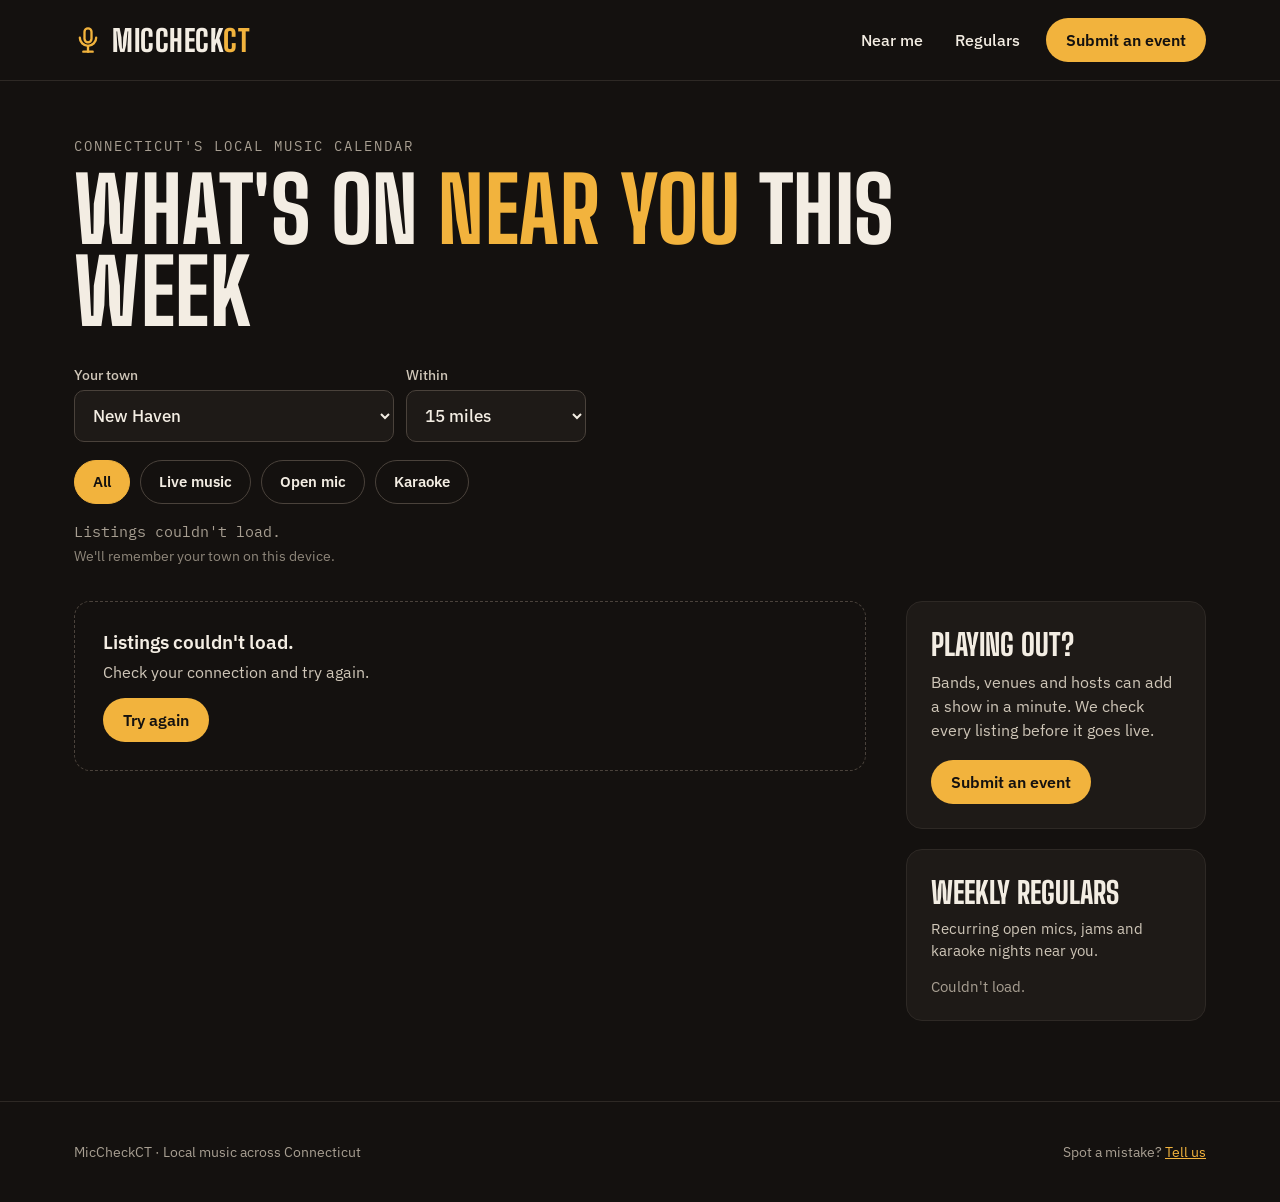
==== site/index.html @ 1b4c9feb "Build homepage from the approved design, reading live listings Town-first layout with distance, type" ====
<!doctype html>
<html lang="en">
<head>
<meta charset="utf-8">
<meta name="viewport" content="width=device-width, initial-scale=1">
<title>MicCheckCT: live music, open mics and karaoke near you</title>
<meta name="description" content="Connecticut's local music calendar. Live music, open mics and karaoke near your town this week.">
<meta name="theme-color" content="#14110F">
<link rel="icon" href="data:image/svg+xml,%3Csvg xmlns='http://www.w3.org/2000/svg' viewBox='0 0 24 24' fill='none' stroke='%23F2B33D' stroke-width='2' stroke-linecap='round' stroke-linejoin='round'%3E%3Crect x='9' y='2' width='6' height='12' rx='3'/%3E%3Cpath d='M5 10a7 7 0 0 0 14 0'/%3E%3Cpath d='M12 17v5'/%3E%3Cpath d='M8 22h8'/%3E%3C/svg%3E">
<link rel="preconnect" href="https://fonts.googleapis.com">
<link rel="preconnect" href="https://fonts.gstatic.com" crossorigin>
<link href="https://fonts.googleapis.com/css2?family=Big+Shoulders+Display:wght@700;800&family=IBM+Plex+Mono:wght@500&family=IBM+Plex+Sans:wght@400;500;600&display=swap" rel="stylesheet">
<link rel="stylesheet" href="styles.css">
</head>
<body>

<header class="site-header">
  <div class="wrap header-inner">
    <a href="#top" class="logo">
      <svg width="28" height="28" viewBox="0 0 24 24" fill="none" stroke="currentColor" stroke-width="2" stroke-linecap="round" stroke-linejoin="round" aria-hidden="true"><rect x="9" y="2" width="6" height="12" rx="3"></rect><path d="M5 10a7 7 0 0 0 14 0"></path><path d="M12 17v5"></path><path d="M8 22h8"></path></svg>
      <span class="logo-text">MicCheck<span class="accent">CT</span></span>
    </a>
    <nav aria-label="Main" class="nav">
      <a href="#results" class="nav-link">Near me</a>
      <a href="#regulars" class="nav-link">Regulars</a>
      <a href="#submit" class="button">Submit an event</a>
    </nav>
  </div>
</header>

<section id="top" class="wrap hero">
  <p class="eyebrow">Connecticut's local music calendar</p>
  <h1>What's on <span class="accent">near you</span> this week</h1>

  <div class="pickers">
    <div class="field field-town">
      <label for="town">Your town</label>
      <select id="town"></select>
    </div>
    <div class="field field-radius">
      <label for="radius">Within</label>
      <select id="radius">
        <option value="5">5 miles</option>
        <option value="10">10 miles</option>
        <option value="15">15 miles</option>
        <option value="25">25 miles</option>
        <option value="50">50 miles</option>
      </select>
    </div>
  </div>

  <div role="group" aria-label="Filter by type" class="pills" id="pills"></div>
  <p class="summary" id="summary" aria-live="polite">Loading listings…</p>
  <p class="remember">We'll remember your town on this device.</p>
</section>

<div id="results" class="wrap results">
  <main class="listings">
    <div id="groups"></div>
    <div id="status"></div>
    <button type="button" id="more" class="more" hidden>Show next week</button>
  </main>

  <aside class="side">
    <section id="submit" class="panel">
      <h2>Playing out?</h2>
      <p>Bands, venues and hosts can add a show in a minute. We check every listing before it goes live.</p>
      <button type="button" class="button" id="submit-button" aria-describedby="submit-note">Submit an event</button>
      <p class="panel-note" id="submit-note" hidden>Online submissions are coming soon.</p>
    </section>

    <section id="regulars" class="panel">
      <h2>Weekly regulars</h2>
      <p>Recurring open mics, jams and karaoke nights near you.</p>
      <ul class="regulars" id="regulars-list"></ul>
    </section>
  </aside>
</div>

<footer class="site-footer">
  <div class="wrap footer-inner">
    <span>MicCheckCT · Local music across Connecticut</span>
    <span>Spot a mistake? <a href="#submit">Tell us</a></span>
  </div>
</footer>

<script src="config.js"></script>
<script src="app.js"></script>
</body>
</html>
---- site/styles.css ----
/* MicCheckCT: "venue marquee" look. Change branding here, in one place. */
:root {
  --bg: #14110F;
  --panel: #1E1A17;
  --border: #2E2925;
  --border-strong: #4A423B;
  --text: #F3EDE3;
  --text-2: #CFC6B8;
  --text-3: #A89F92;
  --text-4: #8F877B;
  --accent: #F2B33D;
  --accent-hover: #FFD27A;
  --tag-karaoke: #3A332D;

  --font-display: "Big Shoulders Display", "Arial Narrow", sans-serif;
  --font-body: "IBM Plex Sans", system-ui, sans-serif;
  --font-mono: "IBM Plex Mono", ui-monospace, monospace;

  --gutter: 24px;
  --touch: 44px;
}

* { box-sizing: border-box; }

body {
  margin: 0;
  background: var(--bg);
  color: var(--text);
  font-family: var(--font-body);
  font-size: 16px;
  -webkit-text-size-adjust: 100%;
}

a { color: var(--accent); }
a:hover { color: var(--accent-hover); }
:focus-visible { outline: 2px solid var(--accent); outline-offset: 2px; }

.accent { color: var(--accent); }
.wrap { max-width: 1180px; margin: 0 auto; padding-left: var(--gutter); padding-right: var(--gutter); }

/* Buttons: amber pill */
.button {
  display: inline-flex; align-items: center; min-height: var(--touch);
  padding: 0 20px; border: 0; border-radius: 999px;
  background: var(--accent); color: var(--bg);
  font: inherit; font-weight: 600; text-decoration: none; cursor: pointer;
}
.button:hover { background: var(--accent-hover); color: var(--bg); }

/* Header */
.site-header { border-bottom: 1px solid var(--border); }
.header-inner {
  display: flex; flex-wrap: wrap; align-items: center; justify-content: space-between;
  gap: 12px 16px; padding-top: 18px; padding-bottom: 18px;
}
.logo { display: flex; align-items: center; gap: 10px; min-height: var(--touch); color: var(--accent); text-decoration: none; }
.logo:hover { color: var(--accent); }
.logo-text {
  font-family: var(--font-display); font-weight: 800; font-size: 30px;
  letter-spacing: 0.5px; text-transform: uppercase; color: var(--text);
}
.nav { display: flex; flex-wrap: wrap; align-items: center; gap: 4px; }
.nav-link {
  display: inline-flex; align-items: center; min-height: var(--touch);
  padding: 0 14px; color: var(--text); text-decoration: none; font-weight: 500;
}
.nav-link:hover { color: var(--accent); }
.nav .button { margin-left: 8px; }

/* Hero and pickers */
.hero { padding-top: 56px; padding-bottom: 28px; }
.eyebrow {
  margin: 0 0 14px; font-family: var(--font-mono); font-size: 14px;
  letter-spacing: 2px; text-transform: uppercase; color: var(--text-3);
}
h1 {
  margin: 0; max-width: 980px;
  font-family: var(--font-display); font-weight: 800;
  font-size: clamp(44px, 7vw, 92px); line-height: 0.92;
  text-transform: uppercase; letter-spacing: 0.5px;
}
.pickers { margin-top: 32px; display: flex; flex-wrap: wrap; gap: 12px; align-items: flex-end; }
.field { display: flex; flex-direction: column; gap: 6px; }
.field-town { flex: 1 1 240px; max-width: 320px; }
.field-radius { flex: 0 1 180px; }
.field label { font-size: 14px; font-weight: 500; color: var(--text-2); }
.field select {
  height: 52px; padding: 0 14px; border-radius: 10px;
  border: 1px solid var(--border-strong); background: var(--panel); color: var(--text);
  font: inherit; font-size: 17px; font-weight: 500;
}

.pills { margin-top: 18px; display: flex; flex-wrap: wrap; gap: 10px; }
.pill {
  min-height: var(--touch); padding: 0 18px; border-radius: 999px;
  border: 1.5px solid var(--border-strong); background: transparent; color: var(--text);
  font: inherit; font-size: 15px; font-weight: 600; cursor: pointer;
}
.pill:hover { border-color: var(--text-3); }
.pill[aria-pressed="true"] { background: var(--accent); border-color: var(--accent); color: var(--bg); }

.summary { margin: 18px 0 0; font-family: var(--font-mono); font-size: 15px; color: var(--text-3); }
.remember { margin: 6px 0 0; font-size: 14px; color: var(--text-4); }

/* Results: listings plus side panel */
.results {
  padding-top: 8px; padding-bottom: 80px;
  display: flex; flex-wrap: wrap; gap: 40px; align-items: flex-start;
}
.listings { flex: 999 1 560px; min-width: 0; }
.side { flex: 1 1 300px; display: flex; flex-direction: column; gap: 20px; }

.town-group { margin-bottom: 44px; }
.town-head {
  display: flex; align-items: baseline; justify-content: space-between; gap: 4px 14px; flex-wrap: wrap;
  border-bottom: 2px solid var(--accent); padding-bottom: 10px;
}
.town-head h2 {
  margin: 0; font-family: var(--font-display); font-weight: 800; font-size: 44px;
  line-height: 1; text-transform: uppercase; letter-spacing: 0.5px;
}
.town-meta { font-family: var(--font-mono); font-size: 15px; color: var(--text-3); }

.listing {
  display: flex; flex-wrap: wrap; align-items: center; gap: 8px 20px;
  padding: 16px 0; border-bottom: 1px solid var(--border);
}
.listing-when { flex: 0 0 112px; font-family: var(--font-mono); font-size: 15px; line-height: 1.35; }
.listing-time.tba { color: var(--text-3); }
.listing-what { flex: 1 1 260px; min-width: 0; }
.listing-what h3 { margin: 0; font-size: 19px; font-weight: 600; line-height: 1.3; }
.listing-what h3 a { color: inherit; text-decoration: none; }
.listing-what h3 a:hover { color: var(--accent); text-decoration: underline; }
.listing-where { margin: 3px 0 0; font-size: 15px; color: var(--text-2); }
.listing-note { color: var(--text-3); }
.dot { color: var(--text-4); }

.tag {
  font-size: 13px; font-weight: 600; letter-spacing: 0.3px;
  padding: 6px 12px; border-radius: 999px; white-space: nowrap;
}
.tag-live { background: var(--accent); color: var(--bg); }
.tag-open { background: transparent; color: var(--text); border: 1.5px solid var(--text); padding: 4.5px 10.5px; }
.tag-karaoke { background: var(--tag-karaoke); color: var(--text); }

.notice { border: 1px dashed var(--border-strong); border-radius: 16px; padding: 28px; }
.notice-title { margin: 0 0 8px; font-size: 19px; font-weight: 600; }
.notice p:last-child { margin-bottom: 0; }
.notice-text { margin: 0; font-size: 16px; color: var(--text-2); }
.notice .button { margin-top: 16px; }

.more {
  min-height: var(--touch); width: 100%; padding: 0 20px; border-radius: 999px;
  border: 1.5px solid var(--border-strong); background: transparent; color: var(--text);
  font: inherit; font-weight: 600; cursor: pointer;
}
.more:hover { border-color: var(--accent); color: var(--accent); }
.more:disabled { opacity: 0.6; cursor: wait; }

/* Side panels */
.panel { background: var(--panel); border: 1px solid var(--border); border-radius: 16px; padding: 24px; }
.panel h2 {
  margin: 0 0 8px; font-family: var(--font-display); font-weight: 800; font-size: 30px;
  text-transform: uppercase;
}
.panel > p { margin: 0 0 18px; font-size: 16px; line-height: 1.5; color: var(--text-2); }
#regulars > p { font-size: 15px; margin-bottom: 14px; }
.panel-note { margin: 12px 0 0; font-size: 15px; color: var(--text-3); }
.regulars { margin: 0; padding: 0; list-style: none; display: flex; flex-direction: column; gap: 12px; }
.regulars li { display: flex; justify-content: space-between; gap: 12px; font-size: 15px; }
.regulars-when { font-family: var(--font-mono); color: var(--text-3); white-space: nowrap; }
.regulars-empty { color: var(--text-3); }

/* Footer */
.site-footer { border-top: 1px solid var(--border); }
.footer-inner {
  padding-top: 28px; padding-bottom: 28px;
  display: flex; flex-wrap: wrap; gap: 16px; justify-content: space-between;
  align-items: center; font-size: 14px; color: var(--text-3);
}
.footer-inner a { display: inline-block; padding: 13px 0; }

/* Phones */
@media (max-width: 600px) {
  :root { --gutter: 16px; }
  .hero { padding-top: 36px; }
  .nav { margin-left: -14px; }
  .nav .button { margin-left: 4px; }
  .field-town { max-width: none; }
  .town-head h2 { font-size: 36px; }
  .listing { position: relative; }
  .listing-when { flex-basis: 100%; display: flex; gap: 10px; min-height: 30px; align-items: center; padding-right: 120px; }
  .listing .tag { position: absolute; top: 16px; right: 0; }
}
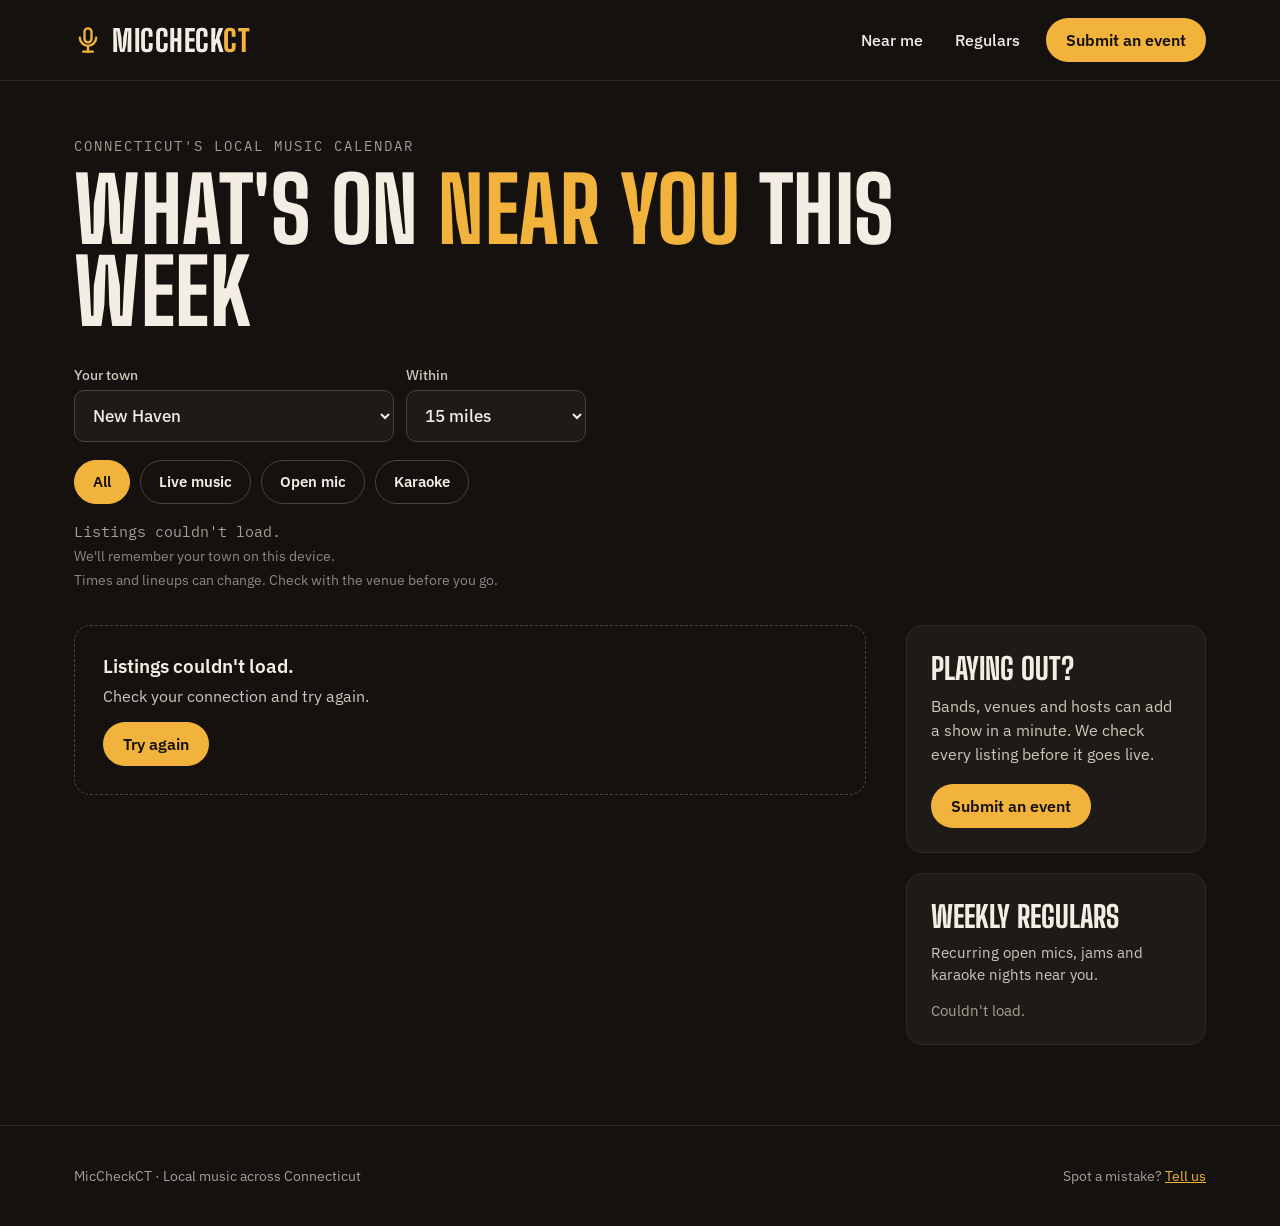
==== commit 41969924: "Add note to check with the venue before going Co-Authored-By: Claude Opus 5.5 <noreply@anthropic.com" ====
--- a/site/index.html
+++ b/site/index.html
@@ -52,6 +52,7 @@
   <div role="group" aria-label="Filter by type" class="pills" id="pills"></div>
   <p class="summary" id="summary" aria-live="polite">Loading listings…</p>
   <p class="remember">We'll remember your town on this device.</p>
+  <p class="remember">Times and lineups can change. Check with the venue before you go.</p>
 </section>
 
 <div id="results" class="wrap results">
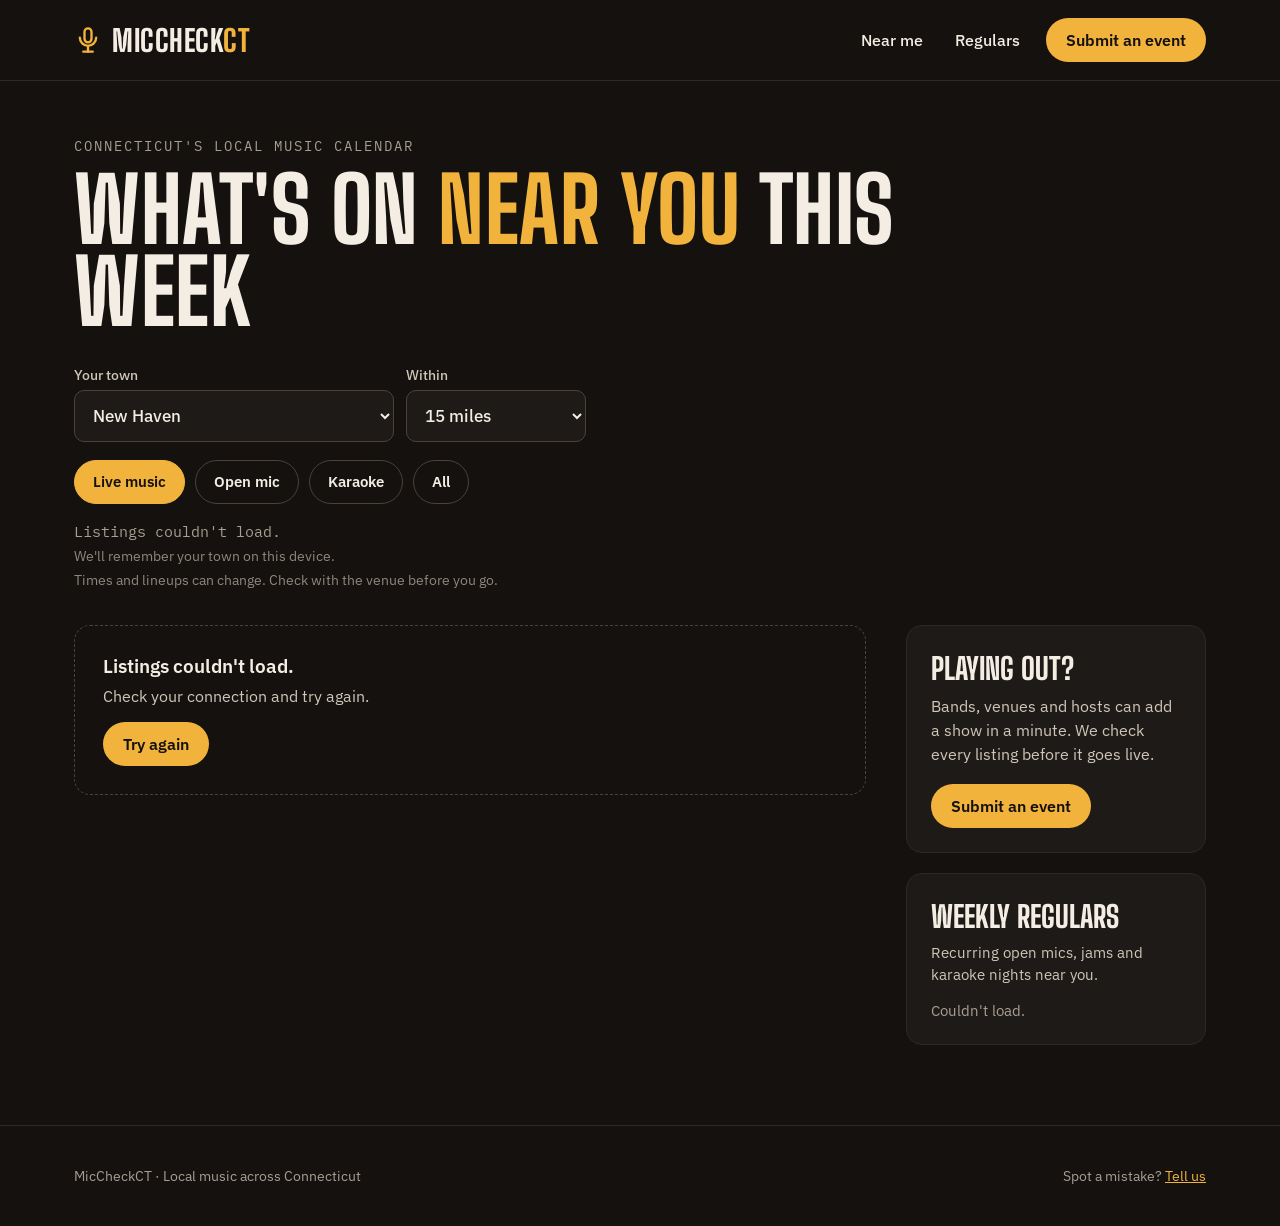
==== commit db411bd1: "Use miccheckct.com as the site's address Co-Authored-By: Claude Opus 5.5 <noreply@anthropic.com>" ====
--- a/site/index.html
+++ b/site/index.html
@@ -6,6 +6,7 @@
 <title>MicCheckCT: live music, open mics and karaoke near you</title>
 <meta name="description" content="Connecticut's local music calendar. Live music, open mics and karaoke near your town this week.">
 <meta name="theme-color" content="#14110F">
+<link rel="canonical" href="https://miccheckct.com/">
 <link rel="icon" href="data:image/svg+xml,%3Csvg xmlns='http://www.w3.org/2000/svg' viewBox='0 0 24 24' fill='none' stroke='%23F2B33D' stroke-width='2' stroke-linecap='round' stroke-linejoin='round'%3E%3Crect x='9' y='2' width='6' height='12' rx='3'/%3E%3Cpath d='M5 10a7 7 0 0 0 14 0'/%3E%3Cpath d='M12 17v5'/%3E%3Cpath d='M8 22h8'/%3E%3C/svg%3E">
 <link rel="preconnect" href="https://fonts.googleapis.com">
 <link rel="preconnect" href="https://fonts.gstatic.com" crossorigin>
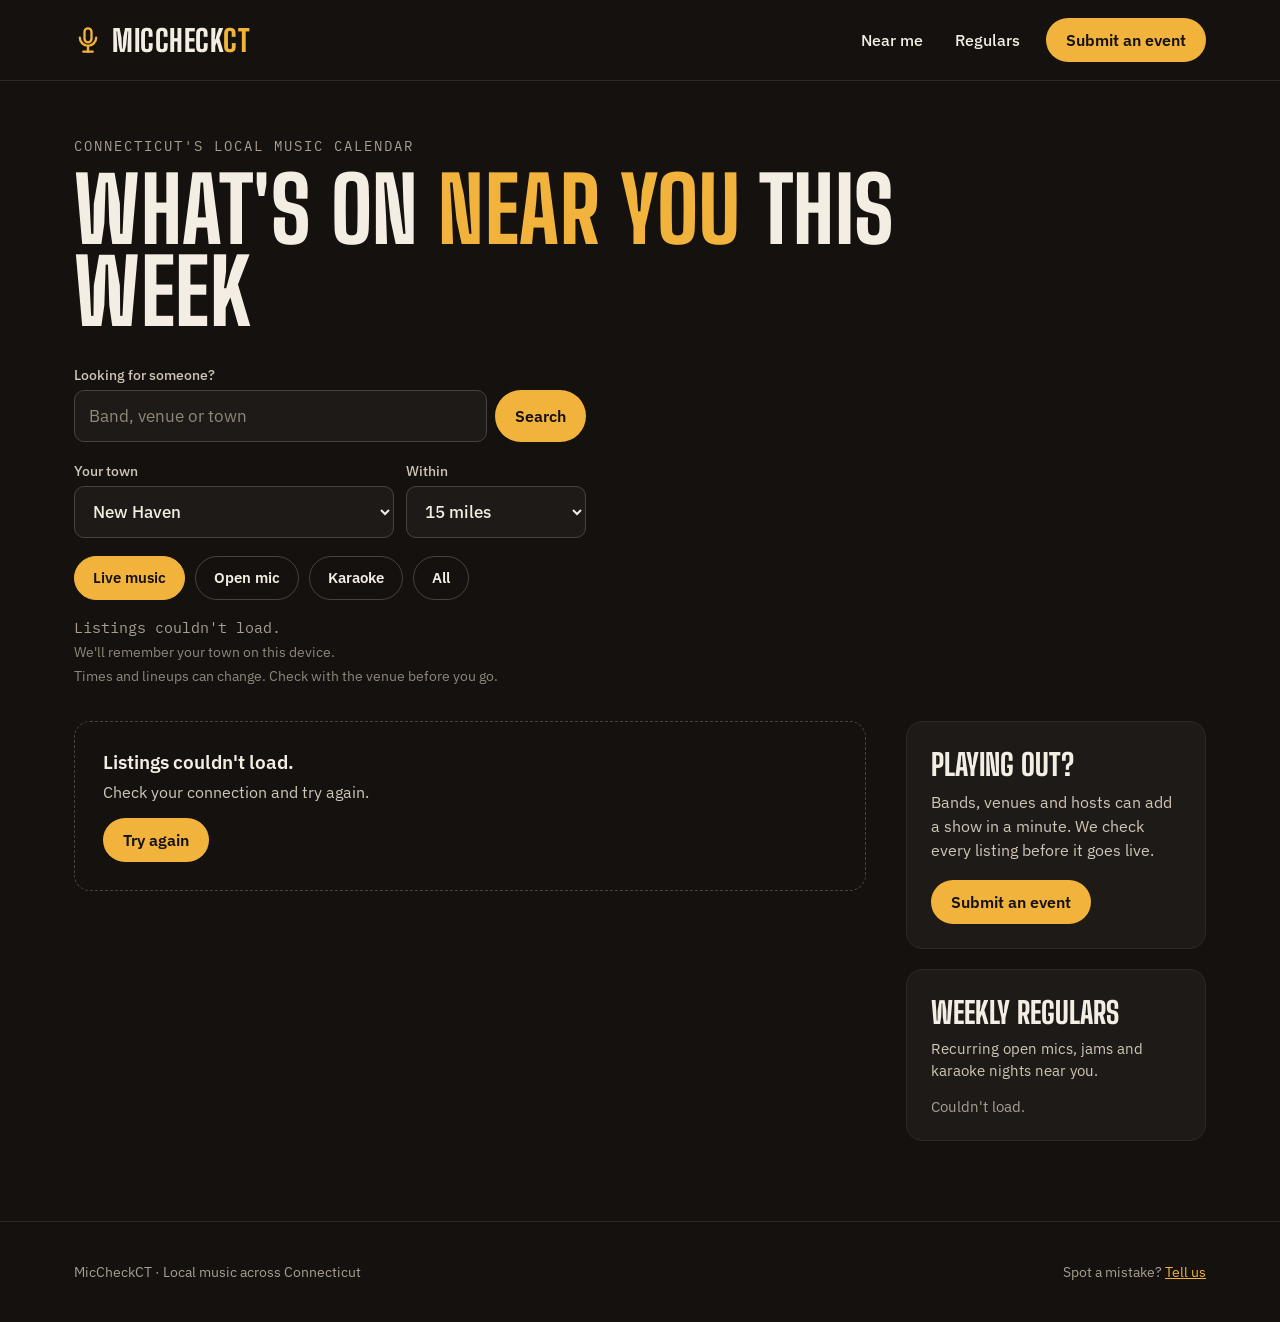
==== commit 1aee9369: "Add search by band, venue or town Searches all of Connecticut for the next 60 days, grouped by date," ====
--- a/site/index.html
+++ b/site/index.html
@@ -33,6 +33,15 @@
   <p class="eyebrow">Connecticut's local music calendar</p>
   <h1>What's on <span class="accent">near you</span> this week</h1>
 
+  <form class="search" id="search" role="search">
+    <label for="q">Looking for someone?</label>
+    <div class="search-row">
+      <input id="q" name="q" type="search" list="q-suggestions" placeholder="Band, venue or town" autocomplete="off" enterkeyhint="search">
+      <button type="submit" class="button">Search</button>
+    </div>
+    <datalist id="q-suggestions"></datalist>
+  </form>
+
   <div class="pickers">
     <div class="field field-town">
       <label for="town">Your town</label>
@@ -52,6 +61,7 @@
 
   <div role="group" aria-label="Filter by type" class="pills" id="pills"></div>
   <p class="summary" id="summary" aria-live="polite">Loading listings…</p>
+  <button type="button" class="link-button" id="clear-search" hidden>Clear search</button>
   <p class="remember">We'll remember your town on this device.</p>
   <p class="remember">Times and lineups can change. Check with the venue before you go.</p>
 </section>
--- a/site/styles.css
+++ b/site/styles.css
@@ -79,7 +79,7 @@
   font-size: clamp(44px, 7vw, 92px); line-height: 0.92;
   text-transform: uppercase; letter-spacing: 0.5px;
 }
-.pickers { margin-top: 32px; display: flex; flex-wrap: wrap; gap: 12px; align-items: flex-end; }
+.pickers { margin-top: 20px; display: flex; flex-wrap: wrap; gap: 12px; align-items: flex-end; }
 .field { display: flex; flex-direction: column; gap: 6px; }
 .field-town { flex: 1 1 240px; max-width: 320px; }
 .field-radius { flex: 0 1 180px; }
@@ -89,6 +89,24 @@
   border: 1px solid var(--border-strong); background: var(--panel); color: var(--text);
   font: inherit; font-size: 17px; font-weight: 500;
 }
+
+.search { margin-top: 32px; max-width: 512px; display: flex; flex-direction: column; gap: 6px; }
+.search label { font-size: 14px; font-weight: 500; color: var(--text-2); }
+.search-row { display: flex; gap: 8px; }
+.search input {
+  flex: 1 1 auto; min-width: 0; height: 52px; padding: 0 14px; border-radius: 10px;
+  border: 1px solid var(--border-strong); background: var(--panel); color: var(--text);
+  font: inherit; font-size: 17px;
+}
+.search input::placeholder { color: var(--text-4); }
+.search .button { min-height: 52px; }
+
+.link-button {
+  min-height: var(--touch); margin-top: 4px; padding: 0; border: 0; background: none;
+  color: var(--accent); font: inherit; font-size: 15px; font-weight: 600;
+  text-decoration: underline; cursor: pointer;
+}
+.link-button:hover { color: var(--accent-hover); }
 
 .pills { margin-top: 18px; display: flex; flex-wrap: wrap; gap: 10px; }
 .pill {
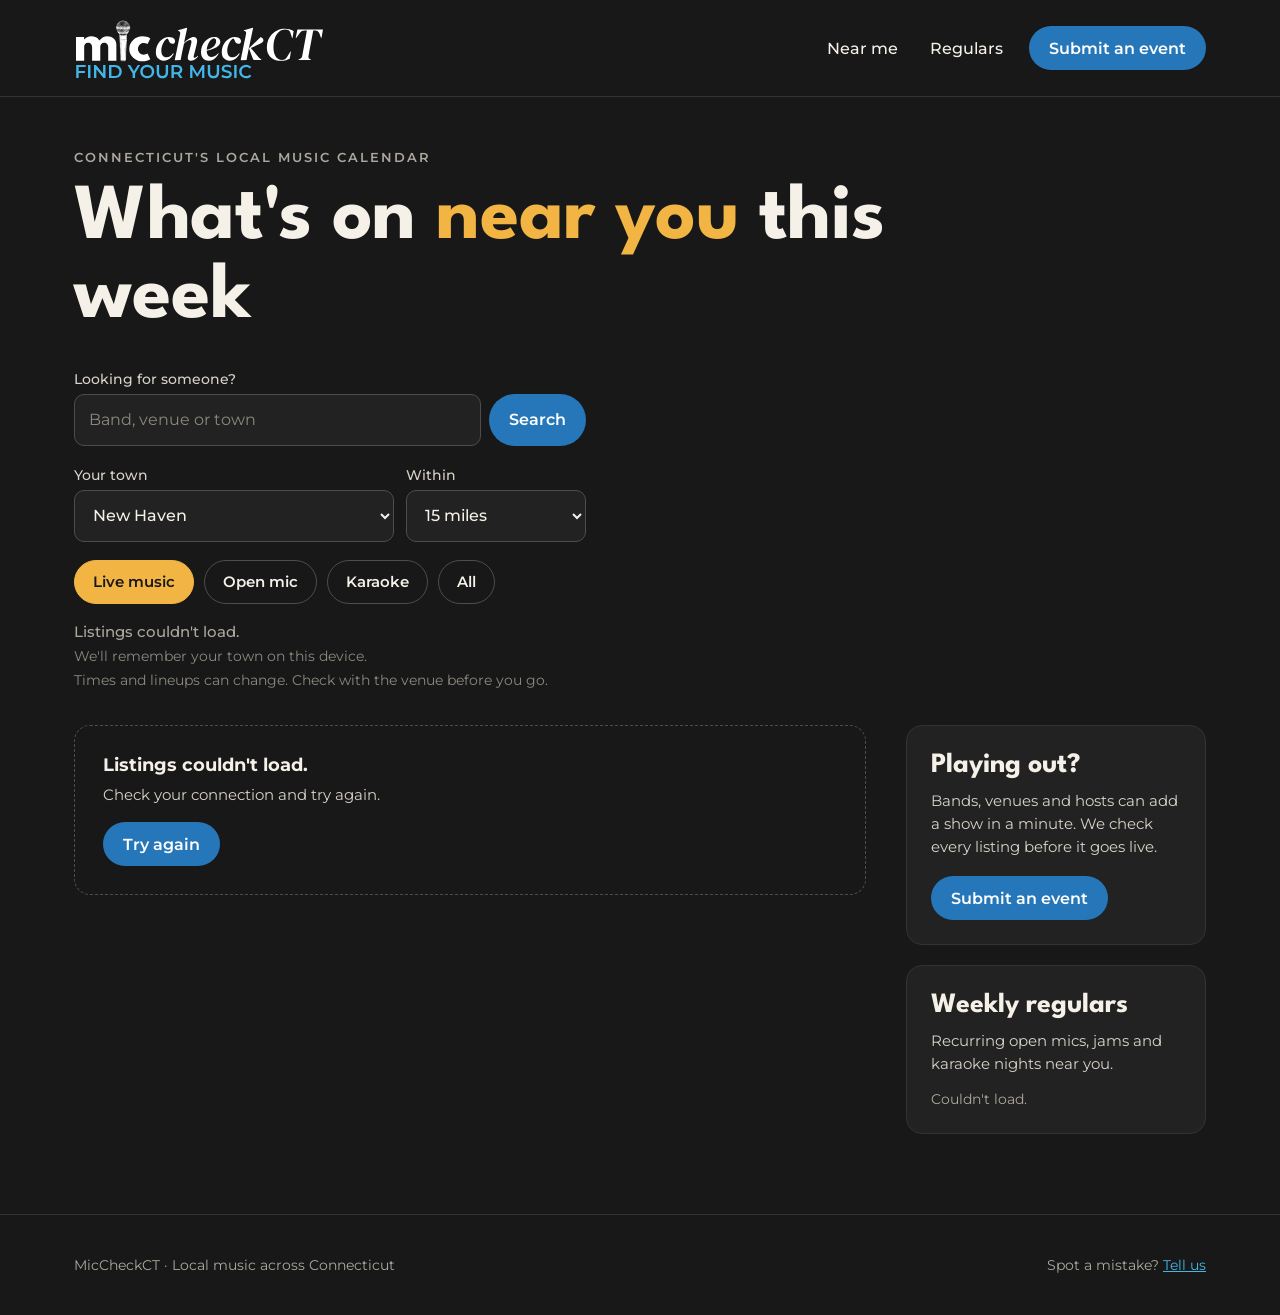
==== commit 4863689d: "New branding: Ellen's logo, brand colors and fonts Dark #181818 page with cream text, blue buttons, " ====
--- a/site/index.html
+++ b/site/index.html
@@ -5,21 +5,20 @@
 <meta name="viewport" content="width=device-width, initial-scale=1">
 <title>MicCheckCT: live music, open mics and karaoke near you</title>
 <meta name="description" content="Connecticut's local music calendar. Live music, open mics and karaoke near your town this week.">
-<meta name="theme-color" content="#14110F">
+<meta name="theme-color" content="#181818">
 <link rel="canonical" href="https://miccheckct.com/">
 <link rel="icon" href="data:image/svg+xml,%3Csvg xmlns='http://www.w3.org/2000/svg' viewBox='0 0 24 24' fill='none' stroke='%23F2B33D' stroke-width='2' stroke-linecap='round' stroke-linejoin='round'%3E%3Crect x='9' y='2' width='6' height='12' rx='3'/%3E%3Cpath d='M5 10a7 7 0 0 0 14 0'/%3E%3Cpath d='M12 17v5'/%3E%3Cpath d='M8 22h8'/%3E%3C/svg%3E">
 <link rel="preconnect" href="https://fonts.googleapis.com">
 <link rel="preconnect" href="https://fonts.gstatic.com" crossorigin>
-<link href="https://fonts.googleapis.com/css2?family=Big+Shoulders+Display:wght@700;800&family=IBM+Plex+Mono:wght@500&family=IBM+Plex+Sans:wght@400;500;600&display=swap" rel="stylesheet">
-<link rel="stylesheet" href="styles.css">
+<link href="https://fonts.googleapis.com/css2?family=League+Spartan:wght@600;700&family=Montserrat:wght@400;500;600;700&display=swap" rel="stylesheet">
+<link rel="stylesheet" href="styles.css?v=dev">
 </head>
 <body>
 
 <header class="site-header">
   <div class="wrap header-inner">
     <a href="#top" class="logo">
-      <svg width="28" height="28" viewBox="0 0 24 24" fill="none" stroke="currentColor" stroke-width="2" stroke-linecap="round" stroke-linejoin="round" aria-hidden="true"><rect x="9" y="2" width="6" height="12" rx="3"></rect><path d="M5 10a7 7 0 0 0 14 0"></path><path d="M12 17v5"></path><path d="M8 22h8"></path></svg>
-      <span class="logo-text">MicCheck<span class="accent">CT</span></span>
+      <img src="logo.svg?v=dev" alt="MicCheckCT: find your music" class="logo-img" width="282" height="72">
     </a>
     <nav aria-label="Main" class="nav">
       <a href="#results" class="nav-link">Near me</a>
@@ -96,7 +95,7 @@
   </div>
 </footer>
 
-<script src="config.js"></script>
-<script src="app.js"></script>
+<script src="config.js?v=dev"></script>
+<script src="app.js?v=dev"></script>
 </body>
 </html>
--- a/site/styles.css
+++ b/site/styles.css
@@ -1,20 +1,34 @@
-/* MicCheckCT: "venue marquee" look. Change branding here, in one place. */
+/* MicCheckCT branding: change colors and fonts here, in one place. */
 :root {
-  --bg: #14110F;
-  --panel: #1E1A17;
-  --border: #2E2925;
-  --border-strong: #4A423B;
-  --text: #F3EDE3;
-  --text-2: #CFC6B8;
-  --text-3: #A89F92;
-  --text-4: #8F877B;
-  --accent: #F2B33D;
-  --accent-hover: #FFD27A;
-  --tag-karaoke: #3A332D;
-
-  --font-display: "Big Shoulders Display", "Arial Narrow", sans-serif;
-  --font-body: "IBM Plex Sans", system-ui, sans-serif;
-  --font-mono: "IBM Plex Mono", ui-monospace, monospace;
+  /* Brand kit colors */
+  --brand-black: #181818;
+  --brand-cream: #F5F1E8;
+  --brand-blue: #2677B9;
+  --brand-sky: #42B6E8;
+  --brand-amber: #F2B544;
+  --brand-white: #FFFFFF;
+
+  /* Where each color is used */
+  --bg: var(--brand-black);
+  --panel: #222222;
+  --border: #333333;
+  --border-strong: #4D4D4D;
+  --text: var(--brand-cream);
+  --text-2: #D8D3C8;
+  --text-3: #ADA89E;
+  --text-4: #8C887F;
+  --accent: var(--brand-amber);       /* highlights: selected filter, Live music, heading rules */
+  --accent-hover: #F7C96F;
+  --link: var(--brand-sky);           /* links and the tagline */
+  --link-hover: #73CBF0;
+  --primary: var(--brand-blue);       /* buttons */
+  --primary-hover: #3189D1;
+  --on-primary: var(--brand-white);
+
+  /* Brand kit fonts */
+  --font-heading: "League Spartan", "Arial", sans-serif;
+  --font-body: "Montserrat", system-ui, sans-serif;
+  /* DM Serif Display is part of the kit too; it only appears inside the logo file */
 
   --gutter: 24px;
   --touch: 44px;
@@ -31,53 +45,51 @@
   -webkit-text-size-adjust: 100%;
 }
 
-a { color: var(--accent); }
-a:hover { color: var(--accent-hover); }
-:focus-visible { outline: 2px solid var(--accent); outline-offset: 2px; }
+a { color: var(--link); }
+a:hover { color: var(--link-hover); }
+:focus-visible { outline: 2px solid var(--link); outline-offset: 2px; }
 
 .accent { color: var(--accent); }
 .wrap { max-width: 1180px; margin: 0 auto; padding-left: var(--gutter); padding-right: var(--gutter); }
 
-/* Buttons: amber pill */
+/* Buttons: blue pill */
 .button {
   display: inline-flex; align-items: center; min-height: var(--touch);
   padding: 0 20px; border: 0; border-radius: 999px;
-  background: var(--accent); color: var(--bg);
+  background: var(--primary); color: var(--on-primary);
   font: inherit; font-weight: 600; text-decoration: none; cursor: pointer;
 }
-.button:hover { background: var(--accent-hover); color: var(--bg); }
+.button:hover { background: var(--primary-hover); color: var(--on-primary); }
 
 /* Header */
 .site-header { border-bottom: 1px solid var(--border); }
 .header-inner {
   display: flex; flex-wrap: wrap; align-items: center; justify-content: space-between;
-  gap: 12px 16px; padding-top: 18px; padding-bottom: 18px;
-}
-.logo { display: flex; align-items: center; gap: 10px; min-height: var(--touch); color: var(--accent); text-decoration: none; }
-.logo:hover { color: var(--accent); }
-.logo-text {
-  font-family: var(--font-display); font-weight: 800; font-size: 30px;
-  letter-spacing: 0.5px; text-transform: uppercase; color: var(--text);
-}
+  gap: 12px 16px; padding-top: 16px; padding-bottom: 16px;
+}
+
+/* Logo: Ellen's logo file (logo.svg), tagline included */
+.logo { display: inline-flex; align-items: center; min-height: var(--touch); }
+.logo-img { display: block; height: 64px; width: auto; }
+
 .nav { display: flex; flex-wrap: wrap; align-items: center; gap: 4px; }
 .nav-link {
   display: inline-flex; align-items: center; min-height: var(--touch);
   padding: 0 14px; color: var(--text); text-decoration: none; font-weight: 500;
 }
-.nav-link:hover { color: var(--accent); }
+.nav-link:hover { color: var(--link); }
 .nav .button { margin-left: 8px; }
 
 /* Hero and pickers */
-.hero { padding-top: 56px; padding-bottom: 28px; }
+.hero { padding-top: 52px; padding-bottom: 28px; }
 .eyebrow {
-  margin: 0 0 14px; font-family: var(--font-mono); font-size: 14px;
+  margin: 0 0 14px; font-size: 13px; font-weight: 600;
   letter-spacing: 2px; text-transform: uppercase; color: var(--text-3);
 }
 h1 {
   margin: 0; max-width: 980px;
-  font-family: var(--font-display); font-weight: 800;
-  font-size: clamp(44px, 7vw, 92px); line-height: 0.92;
-  text-transform: uppercase; letter-spacing: 0.5px;
+  font-family: var(--font-heading); font-weight: 700;
+  font-size: clamp(40px, 6.2vw, 80px); line-height: 1; letter-spacing: -0.5px;
 }
 .pickers { margin-top: 20px; display: flex; flex-wrap: wrap; gap: 12px; align-items: flex-end; }
 .field { display: flex; flex-direction: column; gap: 6px; }
@@ -87,7 +99,7 @@
 .field select {
   height: 52px; padding: 0 14px; border-radius: 10px;
   border: 1px solid var(--border-strong); background: var(--panel); color: var(--text);
-  font: inherit; font-size: 17px; font-weight: 500;
+  font: inherit; font-size: 16px; font-weight: 500;
 }
 
 .search { margin-top: 32px; max-width: 512px; display: flex; flex-direction: column; gap: 6px; }
@@ -96,17 +108,17 @@
 .search input {
   flex: 1 1 auto; min-width: 0; height: 52px; padding: 0 14px; border-radius: 10px;
   border: 1px solid var(--border-strong); background: var(--panel); color: var(--text);
-  font: inherit; font-size: 17px;
+  font: inherit; font-size: 16px;
 }
 .search input::placeholder { color: var(--text-4); }
 .search .button { min-height: 52px; }
 
 .link-button {
   min-height: var(--touch); margin-top: 4px; padding: 0; border: 0; background: none;
-  color: var(--accent); font: inherit; font-size: 15px; font-weight: 600;
+  color: var(--link); font: inherit; font-size: 15px; font-weight: 600;
   text-decoration: underline; cursor: pointer;
 }
-.link-button:hover { color: var(--accent-hover); }
+.link-button:hover { color: var(--link-hover); }
 
 .pills { margin-top: 18px; display: flex; flex-wrap: wrap; gap: 10px; }
 .pill {
@@ -115,9 +127,9 @@
   font: inherit; font-size: 15px; font-weight: 600; cursor: pointer;
 }
 .pill:hover { border-color: var(--text-3); }
-.pill[aria-pressed="true"] { background: var(--accent); border-color: var(--accent); color: var(--bg); }
-
-.summary { margin: 18px 0 0; font-family: var(--font-mono); font-size: 15px; color: var(--text-3); }
+.pill[aria-pressed="true"] { background: var(--accent); border-color: var(--accent); color: var(--brand-black); }
+
+.summary { margin: 18px 0 0; font-size: 15px; font-weight: 500; color: var(--text-3); font-variant-numeric: tabular-nums; }
 .remember { margin: 6px 0 0; font-size: 14px; color: var(--text-4); }
 
 /* Results: listings plus side panel */
@@ -134,37 +146,41 @@
   border-bottom: 2px solid var(--accent); padding-bottom: 10px;
 }
 .town-head h2 {
-  margin: 0; font-family: var(--font-display); font-weight: 800; font-size: 44px;
-  line-height: 1; text-transform: uppercase; letter-spacing: 0.5px;
-}
-.town-meta { font-family: var(--font-mono); font-size: 15px; color: var(--text-3); }
+  margin: 0; font-family: var(--font-heading); font-weight: 700; font-size: 38px;
+  line-height: 1; letter-spacing: -0.3px;
+}
+.town-meta { font-size: 14px; font-weight: 500; color: var(--text-3); font-variant-numeric: tabular-nums; }
 
 .listing {
   display: flex; flex-wrap: wrap; align-items: center; gap: 8px 20px;
   padding: 16px 0; border-bottom: 1px solid var(--border);
 }
-.listing-when { flex: 0 0 112px; font-family: var(--font-mono); font-size: 15px; line-height: 1.35; }
+.listing-when { flex: 0 0 112px; font-size: 14px; font-weight: 500; line-height: 1.4; font-variant-numeric: tabular-nums; }
 .listing-time.tba { color: var(--text-3); }
 .listing-what { flex: 1 1 260px; min-width: 0; }
-.listing-what h3 { margin: 0; font-size: 19px; font-weight: 600; line-height: 1.3; }
+/* Event and venue names: Montserrat capitals, per the brand kit */
+.listing-what h3 {
+  margin: 0; font-size: 16px; font-weight: 700; line-height: 1.35;
+  text-transform: uppercase; letter-spacing: 0.4px;
+}
 .listing-what h3 a { color: inherit; text-decoration: none; }
-.listing-what h3 a:hover { color: var(--accent); text-decoration: underline; }
-.listing-where { margin: 3px 0 0; font-size: 15px; color: var(--text-2); }
-.listing-note { color: var(--text-3); }
+.listing-what h3 a:hover { color: var(--link); text-decoration: underline; }
+.listing-where { margin: 4px 0 0; font-size: 13px; font-weight: 600; letter-spacing: 0.4px; text-transform: uppercase; color: var(--text-2); }
+.listing-note { color: var(--text-3); font-weight: 500; text-transform: none; letter-spacing: 0; }
 .dot { color: var(--text-4); }
 
 .tag {
-  font-size: 13px; font-weight: 600; letter-spacing: 0.3px;
+  font-size: 12.5px; font-weight: 600; letter-spacing: 0.3px;
   padding: 6px 12px; border-radius: 999px; white-space: nowrap;
 }
-.tag-live { background: var(--accent); color: var(--bg); }
-.tag-open { background: transparent; color: var(--text); border: 1.5px solid var(--text); padding: 4.5px 10.5px; }
-.tag-karaoke { background: var(--tag-karaoke); color: var(--text); }
+.tag-live { background: var(--accent); color: var(--brand-black); }
+.tag-open { background: transparent; color: var(--link); border: 1.5px solid var(--link); padding: 4.5px 10.5px; }
+.tag-karaoke { background: var(--primary); color: var(--on-primary); }
 
 .notice { border: 1px dashed var(--border-strong); border-radius: 16px; padding: 28px; }
-.notice-title { margin: 0 0 8px; font-size: 19px; font-weight: 600; }
+.notice-title { margin: 0 0 8px; font-size: 18px; font-weight: 700; }
 .notice p:last-child { margin-bottom: 0; }
-.notice-text { margin: 0; font-size: 16px; color: var(--text-2); }
+.notice-text { margin: 0; font-size: 15px; line-height: 1.5; color: var(--text-2); }
 .notice .button { margin-top: 16px; }
 
 .more {
@@ -172,21 +188,18 @@
   border: 1.5px solid var(--border-strong); background: transparent; color: var(--text);
   font: inherit; font-weight: 600; cursor: pointer;
 }
-.more:hover { border-color: var(--accent); color: var(--accent); }
+.more:hover { border-color: var(--link); color: var(--link); }
 .more:disabled { opacity: 0.6; cursor: wait; }
 
 /* Side panels */
 .panel { background: var(--panel); border: 1px solid var(--border); border-radius: 16px; padding: 24px; }
-.panel h2 {
-  margin: 0 0 8px; font-family: var(--font-display); font-weight: 800; font-size: 30px;
-  text-transform: uppercase;
-}
-.panel > p { margin: 0 0 18px; font-size: 16px; line-height: 1.5; color: var(--text-2); }
-#regulars > p { font-size: 15px; margin-bottom: 14px; }
-.panel-note { margin: 12px 0 0; font-size: 15px; color: var(--text-3); }
+.panel h2 { margin: 0 0 8px; font-family: var(--font-heading); font-weight: 700; font-size: 28px; line-height: 1.1; }
+.panel > p { margin: 0 0 18px; font-size: 15px; line-height: 1.55; color: var(--text-2); }
+#regulars > p { margin-bottom: 14px; }
+.panel-note { margin: 12px 0 0; font-size: 14px; color: var(--text-3); }
 .regulars { margin: 0; padding: 0; list-style: none; display: flex; flex-direction: column; gap: 12px; }
-.regulars li { display: flex; justify-content: space-between; gap: 12px; font-size: 15px; }
-.regulars-when { font-family: var(--font-mono); color: var(--text-3); white-space: nowrap; }
+.regulars li { display: flex; justify-content: space-between; gap: 12px; font-size: 14px; line-height: 1.4; }
+.regulars-when { color: var(--text-3); white-space: nowrap; font-weight: 500; }
 .regulars-empty { color: var(--text-3); }
 
 /* Footer */
@@ -202,10 +215,11 @@
 @media (max-width: 600px) {
   :root { --gutter: 16px; }
   .hero { padding-top: 36px; }
+  .logo-img { height: 52px; }
   .nav { margin-left: -14px; }
   .nav .button { margin-left: 4px; }
   .field-town { max-width: none; }
-  .town-head h2 { font-size: 36px; }
+  .town-head h2 { font-size: 32px; }
   .listing { position: relative; }
   .listing-when { flex-basis: 100%; display: flex; gap: 10px; min-height: 30px; align-items: center; padding-right: 120px; }
   .listing .tag { position: absolute; top: 16px; right: 0; }
